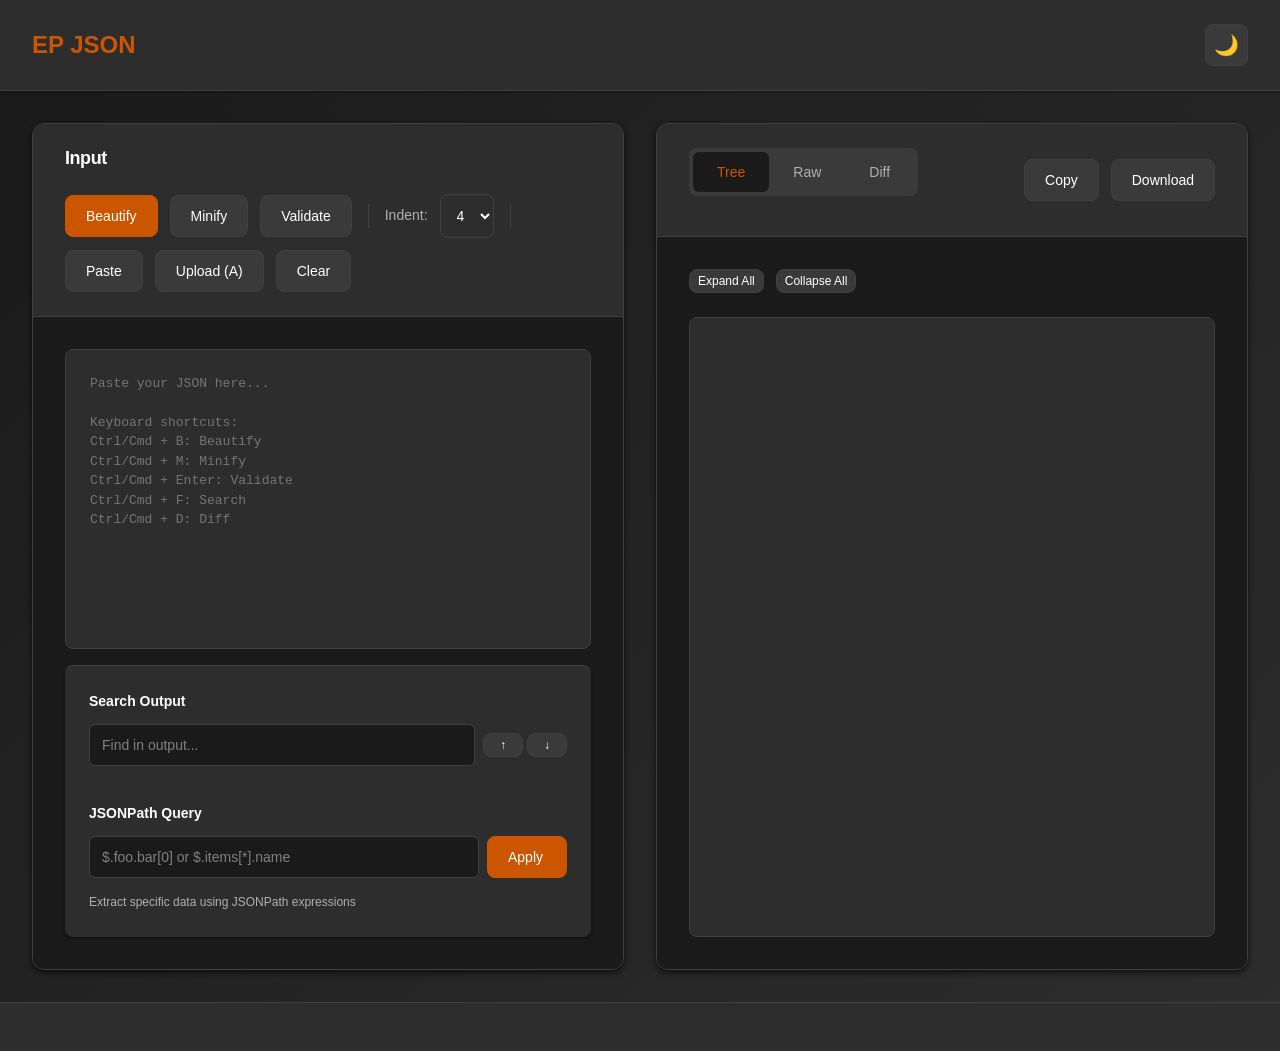
==== index.html @ 88615fd9 "upload finalized epjson formatter" ====
<!DOCTYPE html>
<html lang="en">
<head>
    <meta charset="UTF-8">
    <meta name="viewport" content="width=device-width, initial-scale=1.0">
    <title>EP JSON</title>
    <link rel="stylesheet" href="styles.css">
</head>
<body class="theme-dark">
    <!-- Header -->
    <header class="header">
        <div class="header-left">
            <h1 class="title">EP JSON</h1>
        </div>
        <div class="header-right">
            <button id="theme-toggle" class="btn btn-icon" title="Toggle theme" aria-label="Toggle theme">
                <span class="theme-icon">🌙</span>
            </button>
        </div>
    </header>

    <!-- Main Content -->
    <main class="main">
        <!-- Left Pane - Input -->
        <div class="pane pane-left">
            <div class="pane-header">
                <h2>Input</h2>
                <div class="toolbar">
                    <button id="btn-beautify" class="btn btn-primary" title="Beautify JSON (Ctrl+B)" aria-label="Beautify JSON">
                        <span class="spinner" style="display: none;"></span>
                        Beautify
                    </button>
                    <button id="btn-minify" class="btn btn-secondary" title="Minify JSON (Ctrl+M)" aria-label="Minify JSON">
                        <span class="spinner" style="display: none;"></span>
                        Minify
                    </button>
                    <button id="btn-validate" class="btn btn-secondary" title="Validate JSON (Ctrl+Enter)" aria-label="Validate JSON">
                        <span class="spinner" style="display: none;"></span>
                        Validate
                    </button>
                    
                    <div class="separator"></div>
                    
                    <label for="indent-select" class="label">Indent:</label>
                    <select id="indent-select" class="select">
                        <option value="2">2</option>
                        <option value="4" selected>4</option>
                        <option value="8">8</option>
                    </select>
                    
                    <div class="separator"></div>
                    
                    <button id="btn-paste" class="btn btn-secondary" title="Paste from clipboard" aria-label="Paste from clipboard">Paste</button>
                    <button id="btn-upload" class="btn btn-secondary" title="Upload JSON file" aria-label="Upload JSON file">Upload (A)</button>
                    <button id="btn-clear" class="btn btn-secondary" title="Clear input" aria-label="Clear input">Clear</button>
                    <input type="file" id="file-input" accept=".json,application/json,text/plain" style="display: none;">
                </div>
            </div>
            
            <div class="pane-content">
                <textarea id="json-input" class="textarea" placeholder="Paste your JSON here..." spellcheck="false" aria-label="JSON input"></textarea>
                
                <div class="input-controls">
                    <div class="control-row">
                        <div class="control-group">
                            <label for="search-input" class="control-label">Search Output</label>
                            <div class="input-group">
                                <input type="text" id="search-input" class="control-input" placeholder="Find in output..." aria-label="Search in output">
                                <div class="button-group">
                                    <button id="btn-search-prev" class="btn btn-icon btn-small" title="Previous match" aria-label="Previous match">↑</button>
                                    <button id="btn-search-next" class="btn btn-icon btn-small" title="Next match" aria-label="Next match">↓</button>
                                </div>
                            </div>
                            <div class="control-info">
                                <span id="search-results" class="info-text"></span>
                            </div>
                        </div>
                    </div>
                    
                    <div class="control-row">
                        <div class="control-group">
                            <label for="jsonpath-input" class="control-label">JSONPath Query</label>
                            <div class="input-group">
                                <input type="text" id="jsonpath-input" class="control-input" placeholder="$.foo.bar[0] or $.items[*].name" aria-label="JSONPath query">
                                <button id="btn-jsonpath" class="btn btn-primary btn-action" title="Apply JSONPath" aria-label="Apply JSONPath">Apply</button>
                            </div>
                            <div class="control-info">
                                <span class="info-text">Extract specific data using JSONPath expressions</span>
                            </div>
                        </div>
                    </div>
                </div>
                
                <div id="validation-status" class="status" style="display: none;" role="status" aria-live="polite"></div>
            </div>
        </div>

        <!-- Right Pane - Output -->
        <div class="pane pane-right">
            <div class="pane-header">
                <div class="tabs" role="tablist">
                    <button id="tab-tree" class="tab active" role="tab" aria-selected="true" aria-controls="panel-tree">Tree</button>
                    <button id="tab-raw" class="tab" role="tab" aria-selected="false" aria-controls="panel-raw">Raw</button>
                    <button id="tab-diff" class="tab" role="tab" aria-selected="false" aria-controls="panel-diff">Diff</button>
                </div>
                
                <div class="toolbar">
                    <button id="btn-copy" class="btn btn-secondary" title="Copy output" aria-label="Copy output">Copy</button>
                    <button id="btn-download" class="btn btn-secondary" title="Download JSON" aria-label="Download JSON">Download</button>
                </div>
            </div>
            
            <div class="pane-content">
                <!-- Tree View Panel -->
                <div id="panel-tree" class="panel active" role="tabpanel" aria-labelledby="tab-tree">
                    <div class="tree-controls">
                        <button id="btn-expand-all" class="btn btn-small" title="Expand all nodes" aria-label="Expand all nodes">Expand All</button>
                        <button id="btn-collapse-all" class="btn btn-small" title="Collapse all nodes" aria-label="Collapse all nodes">Collapse All</button>
                    </div>
                    <div id="tree-output" class="tree-view" role="tree" aria-label="JSON tree view"></div>
                </div>
                
                <!-- Raw View Panel -->
                <div id="panel-raw" class="panel" role="tabpanel" aria-labelledby="tab-raw">
                    <pre id="raw-output" class="raw-view" aria-label="Formatted JSON output"></pre>
                </div>
                
                <!-- Diff View Panel -->
                <div id="panel-diff" class="panel" role="tabpanel" aria-labelledby="tab-diff">
                    <div class="diff-controls">
                        <div class="diff-input-group">
                            <label for="diff-input" class="label">JSON B (compare against Input A):</label>
                            <textarea id="diff-input" class="textarea diff-textarea" placeholder="Paste second JSON here..." spellcheck="false" aria-label="JSON B for comparison"></textarea>
                            <div class="diff-buttons">
                                <button id="btn-diff-paste" class="btn btn-secondary" title="Paste JSON B" aria-label="Paste JSON B">Paste B</button>
                                <button id="btn-diff-upload" class="btn btn-secondary" title="Upload JSON B" aria-label="Upload JSON B">Upload B</button>
                                <input type="file" id="diff-file-input" accept=".json,application/json,text/plain" style="display: none;">
                            </div>
                        </div>
                        
                        <div class="diff-view-controls">
                            <button id="btn-diff-side" class="btn btn-view active" title="Side by side view" aria-label="Side by side view">Side by Side</button>
                            <button id="btn-diff-inline" class="btn btn-view" title="Inline view" aria-label="Inline view">Inline</button>
                            <button id="btn-diff-compare" class="btn btn-primary" title="Compare JSONs" aria-label="Compare JSONs">
                                <span class="spinner" style="display: none;"></span>
                                Compare
                            </button>
                        </div>
                        
                        <div class="diff-output-controls">
                            <button id="btn-copy-diff" class="btn btn-secondary" title="Copy diff output" aria-label="Copy diff output">Copy Diff</button>
                            <button id="btn-download-diff" class="btn btn-secondary" title="Download diff" aria-label="Download diff">Download Diff</button>
                        </div>
                    </div>
                    
                    <div id="diff-output" class="diff-view" aria-label="Diff comparison output"></div>
                </div>
            </div>
        </div>
    </main>

    <!-- Footer -->
    <footer class="footer">
    </footer>

    <!-- Toast Notifications -->
    <div id="toast-container" class="toast-container" aria-live="polite"></div>

    <!-- Scripts -->
    <script src="app.js"></script>
</body>
</html>
---- styles.css ----
/* EP JSON - Privacy-First JSON Utility Styles */

/* CSS Reset */
* {
    margin: 0;
    padding: 0;
    box-sizing: border-box;
}

/* CSS Variables for Theming */
:root {
    /* Light theme colors */
    --bg-primary: #ffffff;
    --bg-secondary: #f8f9fa;
    --bg-tertiary: #e9ecef;
    --bg-accent: #f1f3f4;
    --text-primary: #212529;
    --text-secondary: #6c757d;
    --text-muted: #adb5bd;
    --border-color: #dee2e6;
    --border-focus: #ff8533;
    --accent-primary: #cc5500;
    --accent-secondary: #994000;
    --success-color: #28a745;
    --error-color: #dc3545;
    --warning-color: #ffc107;
    --info-color: #17a2b8;
    
    /* Diff colors */
    --diff-added-bg: #d4edda;
    --diff-added-text: #155724;
    --diff-removed-bg: #f8d7da;
    --diff-removed-text: #721c24;
    --diff-changed-bg: #fff3cd;
    --diff-changed-text: #856404;
    
    /* Search highlight */
    --search-highlight: #fff3cd;
    --search-current: #ffc107;
    
    /* Shadows */
    --shadow-sm: 0 1px 3px rgba(0,0,0,0.12), 0 1px 2px rgba(0,0,0,0.24);
    --shadow-md: 0 3px 6px rgba(0,0,0,0.15), 0 2px 4px rgba(0,0,0,0.12);
}

/* Dark theme (default) */
.theme-dark {
    --bg-primary: #1a1a1a;
    --bg-secondary: #2d2d2d;
    --bg-tertiary: #3a3a3a;
    --bg-accent: #404040;
    --text-primary: #ffffff;
    --text-secondary: #b0b0b0;
    --text-muted: #808080;
    --border-color: #404040;
    --border-focus: #ff8533;
    --accent-primary: #cc5500;
    --accent-secondary: #994000;
    --success-color: #28a745;
    --error-color: #dc3545;
    --warning-color: #ffc107;
    --info-color: #17a2b8;
    
    /* Diff colors for dark theme */
    --diff-added-bg: #28a74533;
    --diff-added-text: #4caf50;
    --diff-removed-bg: #dc354533;
    --diff-removed-text: #f44336;
    --diff-changed-bg: #ffc10733;
    --diff-changed-text: #ff9800;
    
    /* Search highlight for dark theme */
    --search-highlight: #ffc10750;
    --search-current: #ff9800;
    
    /* Shadows for dark theme */
    --shadow-sm: 0 1px 3px rgba(0,0,0,0.3), 0 1px 2px rgba(0,0,0,0.2);
    --shadow-md: 0 3px 6px rgba(0,0,0,0.4), 0 2px 4px rgba(0,0,0,0.3);
}

/* Base Styles */
body {
    font-family: -apple-system, BlinkMacSystemFont, 'Segoe UI', Roboto, 'Helvetica Neue', Arial, sans-serif;
    background: linear-gradient(135deg, var(--bg-primary) 0%, var(--bg-secondary) 100%);
    color: var(--text-primary);
    line-height: 1.6;
    font-size: 14px;
    display: flex;
    flex-direction: column;
    min-height: 100vh;
    margin: 0;
    padding: 0;
    -webkit-font-smoothing: antialiased;
    -moz-osx-font-smoothing: grayscale;
}

/* Lightweight transitions */
* {
    transition: background-color 0.15s ease, border-color 0.15s ease;
}

/* Typography */
h1, h2, h3, h4, h5, h6 {
    font-weight: 600;
    line-height: 1.2;
}

.title {
    font-size: 1.5rem;
    color: var(--accent-primary);
}

/* Layout */
.header {
    background-color: var(--bg-secondary);
    border-bottom: 1px solid var(--border-color);
    padding: 1.5rem 2rem;
    display: flex;
    justify-content: space-between;
    align-items: center;
    box-shadow: var(--shadow-sm);
}

.header-left {
    display: flex;
    align-items: center;
    gap: 1rem;
}

.main {
    flex: 1;
    display: grid;
    grid-template-columns: 1fr 1fr;
    gap: 2rem;
    padding: 2rem;
    min-height: calc(100vh - 200px);
    align-items: stretch;
}

.pane {
    display: flex;
    flex-direction: column;
    background: var(--bg-primary);
    border-radius: 12px;
    box-shadow: var(--shadow-md);
    border: 1px solid var(--border-color);
    overflow: hidden;
    min-height: 600px;
    height: 100%;
}

.pane-header {
    background-color: var(--bg-secondary);
    border-bottom: 1px solid var(--border-color);
    padding: 1.5rem 2rem;
    display: flex;
    justify-content: space-between;
    align-items: center;
    gap: 1.5rem;
    flex-wrap: wrap;
    min-height: 80px;
}

.pane-header h2 {
    margin: 0;
    font-size: 1.125rem;
    font-weight: 600;
    color: var(--text-primary);
    letter-spacing: -0.025em;
}

.pane-content {
    flex: 1;
    display: flex;
    flex-direction: column;
    padding: 2rem;
    min-height: 0;
    background: var(--bg-primary);
}

.footer {
    background-color: var(--bg-secondary);
    border-top: 1px solid var(--border-color);
    padding: 1.5rem 2rem;
    text-align: center;
    color: var(--text-secondary);
    font-size: 0.875rem;
    margin-top: auto;
}

/* Buttons */
.btn {
    background: var(--bg-tertiary);
    border: 1px solid var(--border-color);
    color: var(--text-primary);
    padding: 0.75rem 1.25rem;
    border-radius: 8px;
    cursor: pointer;
    font-size: 0.875rem;
    font-family: inherit;
    font-weight: 500;
    transition: background-color 0.15s ease, border-color 0.15s ease;
    display: inline-flex;
    align-items: center;
    gap: 0.5rem;
    white-space: nowrap;
    text-decoration: none;
    outline: none;
}

.btn:hover {
    background: var(--bg-accent);
    border-color: var(--accent-primary);
}

.btn:focus {
    outline: 2px solid var(--accent-primary);
    outline-offset: 2px;
}

.btn:active {
    background: var(--bg-accent);
}

.btn:disabled {
    opacity: 0.5;
    cursor: not-allowed;
}

.btn-primary {
    background-color: var(--accent-primary);
    color: white;
    border-color: var(--accent-primary);
}

.btn-primary:hover:not(:disabled) {
    background-color: var(--accent-secondary);
    border-color: var(--accent-secondary);
}

.btn-secondary {
    background-color: var(--bg-tertiary);
    border-color: var(--border-color);
}

.btn-icon {
    padding: 0.5rem;
    min-width: 2.5rem;
    justify-content: center;
}

.btn-small {
    padding: 0.25rem 0.5rem;
    font-size: 0.75rem;
}

.btn-view {
    background-color: transparent;
    border: none;
    color: var(--text-secondary);
    padding: 0.5rem 1rem;
}

.btn-view.active {
    background-color: var(--accent-primary);
    color: white;
}

.btn-view:hover:not(.active) {
    background-color: var(--bg-accent);
    color: var(--text-primary);
}

/* Form Elements */
.input, .select, .textarea {
    background: var(--bg-secondary);
    border: 1px solid var(--border-color);
    color: var(--text-primary);
    padding: 0.75rem;
    border-radius: 8px;
    font-family: inherit;
    font-size: 0.875rem;
    transition: border-color 0.15s ease, box-shadow 0.15s ease;
    outline: none;
}

.input:focus, .select:focus, .textarea:focus {
    border-color: var(--accent-primary);
    box-shadow: 0 0 0 2px rgba(204, 85, 0, 0.2);
}

.textarea {
    font-family: 'SF Mono', 'Monaco', 'Inconsolata', 'Roboto Mono', 'Courier New', monospace;
    font-size: 13px;
    line-height: 1.5;
    resize: none;
    flex: 1;
    min-height: 300px;
    padding: 1.5rem;
    border-radius: 8px;
    background: var(--bg-secondary);
}

.diff-textarea {
    min-height: 100px;
    flex: none;
}

.label {
    color: var(--text-secondary);
    font-size: 0.875rem;
    font-weight: 500;
}

/* Toolbar */
.toolbar {
    display: flex;
    align-items: center;
    gap: 0.75rem;
    flex-wrap: wrap;
}

.separator {
    width: 1px;
    height: 1.5rem;
    background-color: var(--border-color);
    margin: 0 0.25rem;
}

/* Input Controls */
.input-controls {
    margin-top: 1rem;
    padding-top: 1rem;
    border-top: 1px solid var(--border-color);
    background-color: var(--bg-secondary);
    border-radius: 8px;
    padding: 1.5rem;
    box-shadow: var(--shadow-sm);
}

.control-row {
    margin-bottom: 1.5rem;
}

.control-row:last-child {
    margin-bottom: 0;
}

.control-group {
    display: flex;
    flex-direction: column;
    gap: 0.5rem;
}

.control-label {
    color: var(--text-primary);
    font-size: 0.875rem;
    font-weight: 600;
    margin-bottom: 0.25rem;
}

.input-group {
    display: flex;
    align-items: center;
    gap: 0.5rem;
}

.control-input {
    flex: 1;
    background-color: var(--bg-primary);
    border: 1px solid var(--border-color);
    color: var(--text-primary);
    padding: 0.75rem;
    border-radius: 6px;
    font-family: inherit;
    font-size: 0.875rem;
    transition: border-color 0.2s ease, box-shadow 0.2s ease;
    outline: none;
}

.control-input:focus {
    border-color: var(--border-focus);
    box-shadow: 0 0 0 2px rgba(204, 85, 0, 0.15);
}

.control-input::placeholder {
    color: var(--text-muted);
}

.button-group {
    display: flex;
    gap: 0.25rem;
    align-items: center;
}

.btn-action {
    min-width: 80px;
    font-weight: 500;
}

.control-info {
    margin-top: 0.25rem;
}

.info-text {
    color: var(--text-secondary);
    font-size: 0.75rem;
    line-height: 1.3;
}

/* Search Results Styling */
#search-results:not(:empty) {
    color: var(--accent-primary);
    font-weight: 500;
}

/* Tabs */
.tabs {
    display: flex;
    background: var(--bg-tertiary);
    border-radius: 8px;
    padding: 0.25rem;
    margin-bottom: 1rem;
}

.tab {
    background: none;
    border: none;
    color: var(--text-secondary);
    padding: 0.75rem 1.5rem;
    cursor: pointer;
    font-family: inherit;
    font-size: 0.875rem;
    font-weight: 500;
    border-radius: 6px;
    transition: background-color 0.15s ease, color 0.15s ease;
    outline: none;
    flex: 1;
    text-align: center;
}

.tab:hover {
    color: var(--text-primary);
    background: var(--bg-accent);
}

.tab:focus {
    outline: 2px solid var(--accent-primary);
    outline-offset: 2px;
}

.tab.active {
    color: var(--accent-primary);
    background: var(--bg-primary);
}

/* Panels */
.panel {
    display: none;
    flex: 1;
    flex-direction: column;
    min-height: 0;
}

.panel.active {
    display: flex;
}

/* Tree View */
.tree-controls {
    display: flex;
    gap: 0.75rem;
    margin-bottom: 1.5rem;
}

.tree-view {
    flex: 1;
    overflow: auto;
    font-family: 'SF Mono', 'Monaco', 'Inconsolata', 'Roboto Mono', 'Courier New', monospace;
    font-size: 13px;
    line-height: 1.5;
    background: var(--bg-secondary);
    border: 1px solid var(--border-color);
    border-radius: 8px;
    padding: 1.5rem;
}

.tree-node {
    margin-left: 0;
}

.tree-node.collapsed .tree-children {
    display: none;
}

.tree-item {
    display: flex;
    align-items: flex-start;
    gap: 0.25rem;
    padding: 0.125rem 0;
}

.tree-toggle {
    color: var(--text-muted);
    cursor: pointer;
    user-select: none;
    width: 1rem;
    text-align: center;
    font-size: 0.75rem;
}

.tree-toggle:hover {
    color: var(--text-primary);
}

.tree-key {
    color: var(--accent-primary);
    font-weight: 500;
}

.tree-colon {
    color: var(--text-muted);
}

.tree-value {
    color: var(--text-primary);
}

.tree-value.string {
    color: #22c55e;
}

.tree-value.number {
    color: #f59e0b;
}

.tree-value.boolean {
    color: #06b6d4;
}

.tree-value.null {
    color: #ef4444;
}

.tree-bracket, .tree-brace {
    color: var(--text-muted);
    font-weight: bold;
}

.tree-children {
    margin-left: 1rem;
    border-left: 1px solid var(--border-color);
    padding-left: 0.5rem;
}

/* Raw View */
.raw-view {
    flex: 1;
    overflow: auto;
    font-family: 'SF Mono', 'Monaco', 'Inconsolata', 'Roboto Mono', 'Courier New', monospace;
    font-size: 13px;
    line-height: 1.5;
    background: var(--bg-secondary);
    border: 1px solid var(--border-color);
    border-radius: 8px;
    padding: 1.5rem;
    white-space: pre-wrap;
    margin: 0;
}

/* Diff View */
.diff-controls {
    display: flex;
    flex-direction: column;
    gap: 1rem;
    margin-bottom: 1rem;
    padding-bottom: 1rem;
    border-bottom: 1px solid var(--border-color);
}

.diff-input-group {
    display: flex;
    flex-direction: column;
    gap: 0.5rem;
}

.diff-buttons {
    display: flex;
    gap: 0.5rem;
}

.diff-view-controls, .diff-output-controls {
    display: flex;
    gap: 0.5rem;
    align-items: center;
    flex-wrap: wrap;
}

.diff-view {
    flex: 1;
    overflow: auto;
    font-family: 'Courier New', Monaco, 'Lucida Console', monospace;
    font-size: 13px;
    line-height: 1.4;
    background-color: var(--bg-secondary);
    border: 1px solid var(--border-color);
    border-radius: 4px;
    padding: 1rem;
}

.diff-side-by-side {
    display: grid;
    grid-template-columns: 1fr 1fr;
    gap: 1rem;
    height: 100%;
}

.diff-column {
    background-color: var(--bg-tertiary);
    border: 1px solid var(--border-color);
    border-radius: 4px;
    padding: 1rem;
    overflow: auto;
}

.diff-column h4 {
    margin-bottom: 0.5rem;
    color: var(--text-secondary);
    font-size: 0.875rem;
    border-bottom: 1px solid var(--border-color);
    padding-bottom: 0.25rem;
}

.diff-line {
    padding: 0.125rem 0.5rem;
    margin: 0.125rem 0;
    border-radius: 2px;
    white-space: pre-wrap;
}

.diff-line.added {
    background-color: var(--diff-added-bg);
    color: var(--diff-added-text);
}

.diff-line.removed {
    background-color: var(--diff-removed-bg);
    color: var(--diff-removed-text);
}

.diff-line.changed {
    background-color: var(--diff-changed-bg);
    color: var(--diff-changed-text);
}

.diff-inline .diff-line.added::before {
    content: "+ ";
    font-weight: bold;
}

.diff-inline .diff-line.removed::before {
    content: "- ";
    font-weight: bold;
}

.diff-inline .diff-line.changed::before {
    content: "~ ";
    font-weight: bold;
}

/* Status Messages */
.status {
    padding: 1rem 1.5rem;
    border-radius: 8px;
    font-size: 0.875rem;
    margin-top: 1rem;
    border-left: 4px solid;
    box-shadow: var(--shadow-sm);
    font-weight: 500;
}

.status.success {
    background-color: var(--diff-added-bg);
    color: var(--diff-added-text);
    border-left-color: var(--success-color);
}

.status.error {
    background-color: var(--diff-removed-bg);
    color: var(--diff-removed-text);
    border-left-color: var(--error-color);
}

.status.warning {
    background-color: var(--diff-changed-bg);
    color: var(--diff-changed-text);
    border-left-color: var(--warning-color);
}

.status.info {
    background-color: var(--bg-accent);
    color: var(--text-primary);
    border-left-color: var(--info-color);
}

/* Search Highlights */
.search-highlight {
    background-color: var(--search-highlight);
    border-radius: 2px;
    padding: 0 2px;
}

.search-highlight.current {
    background-color: var(--search-current);
    color: var(--text-primary);
    font-weight: bold;
}

/* Loading Spinner */
.spinner {
    width: 1rem;
    height: 1rem;
    border: 2px solid var(--border-color);
    border-top: 2px solid var(--accent-primary);
    border-radius: 50%;
    animation: spin 1s linear infinite;
}

@keyframes spin {
    0% { transform: rotate(0deg); }
    100% { transform: rotate(360deg); }
}

/* Toast Notifications */
.toast-container {
    position: fixed;
    top: 1rem;
    right: 1rem;
    z-index: 1000;
    display: flex;
    flex-direction: column;
    gap: 0.5rem;
}

.toast {
    background-color: var(--bg-secondary);
    border: 1px solid var(--border-color);
    border-radius: 4px;
    padding: 1rem;
    box-shadow: var(--shadow-md);
    max-width: 300px;
    animation: slideIn 0.3s ease-out;
}

.toast.success {
    border-left: 4px solid var(--success-color);
}

.toast.error {
    border-left: 4px solid var(--error-color);
}

.toast.warning {
    border-left: 4px solid var(--warning-color);
}

.toast.info {
    border-left: 4px solid var(--info-color);
}

@keyframes slideIn {
    from {
        transform: translateX(100%);
        opacity: 0;
    }
    to {
        transform: translateX(0);
        opacity: 1;
    }
}

/* Theme Toggle */
.theme-icon {
    font-size: 1.25rem;
    transition: transform 0.3s ease;
}

.theme-dark .theme-icon {
    transform: rotate(0deg);
}

.theme-light .theme-icon {
    transform: rotate(180deg);
}

/* Responsive Design */
@media (max-width: 768px) {
    .header {
        padding: 1rem 1.5rem;
        flex-direction: column;
        gap: 1rem;
    }

    .main {
        grid-template-columns: 1fr;
        gap: 1.5rem;
        padding: 1.5rem;
        min-height: calc(100vh - 160px);
    }
    
    .pane {
        min-height: 500px;
        border-radius: 16px;
    }
    
    .pane-header {
        padding: 1.25rem 1.5rem;
        flex-direction: column;
        align-items: stretch;
        gap: 1rem;
        min-height: 70px;
    }
    
    .pane-content {
        padding: 1.5rem;
    }
    
    .toolbar {
        justify-content: center;
        flex-wrap: wrap;
    }
    
    .input-controls {
        padding: 1.25rem;
        border-radius: 12px;
    }
    
    .control-row {
        margin-bottom: 1.25rem;
    }
    
    .input-group {
        flex-direction: column;
        gap: 1rem;
        align-items: stretch;
    }
    
    .button-group {
        justify-content: center;
    }
    
    .btn-action {
        width: 100%;
    }
    
    .textarea {
        min-height: 250px;
        border-radius: 12px;
    }
    
    .tabs {
        margin-bottom: 1rem;
    }
    
    .tab {
        padding: 0.875rem 1rem;
        font-size: 0.8rem;
    }
    
    .diff-side-by-side {
        grid-template-columns: 1fr;
        grid-template-rows: 1fr 1fr;
    }
    
    .diff-view-controls, .diff-output-controls {
        justify-content: center;
    }
}

/* High Contrast Mode */
@media (prefers-contrast: high) {
    :root {
        --border-color: #000000;
        --text-secondary: #000000;
    }
    
    .theme-dark {
        --border-color: #ffffff;
        --text-secondary: #ffffff;
    }
}

/* Reduced Motion */
@media (prefers-reduced-motion: reduce) {
    * {
        animation-duration: 0.01ms !important;
        animation-iteration-count: 1 !important;
        transition-duration: 0.01ms !important;
    }
}

/* Print Styles */
@media print {
    .header, .footer, .toolbar, .tabs, .diff-controls {
        display: none;
    }
    
    .main {
        grid-template-columns: 1fr;
    }
    
    .pane {
        border: none;
    }
    
    .tree-view, .raw-view, .diff-view {
        border: 1px solid #000;
        background: white;
        color: black;
    }
}
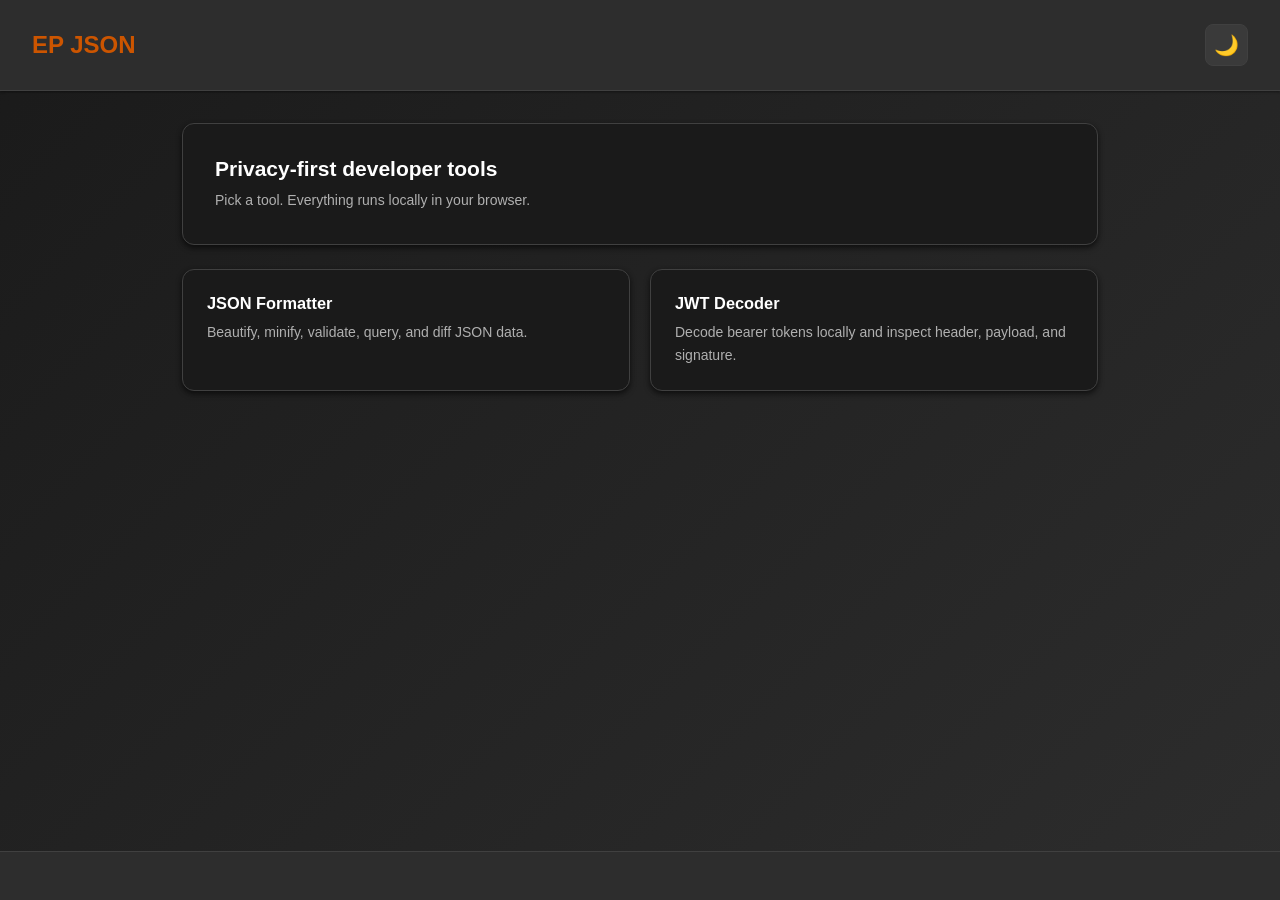
==== commit e3763411: "update epjson with jwt auth reader for private bearer token reading" ====
--- a/index.html
+++ b/index.html
@@ -7,7 +7,6 @@
     <link rel="stylesheet" href="styles.css">
 </head>
 <body class="theme-dark">
-    <!-- Header -->
     <header class="header">
         <div class="header-left">
             <h1 class="title">EP JSON</h1>
@@ -19,154 +18,29 @@
         </div>
     </header>
 
-    <!-- Main Content -->
-    <main class="main">
-        <!-- Left Pane - Input -->
-        <div class="pane pane-left">
-            <div class="pane-header">
-                <h2>Input</h2>
-                <div class="toolbar">
-                    <button id="btn-beautify" class="btn btn-primary" title="Beautify JSON (Ctrl+B)" aria-label="Beautify JSON">
-                        <span class="spinner" style="display: none;"></span>
-                        Beautify
-                    </button>
-                    <button id="btn-minify" class="btn btn-secondary" title="Minify JSON (Ctrl+M)" aria-label="Minify JSON">
-                        <span class="spinner" style="display: none;"></span>
-                        Minify
-                    </button>
-                    <button id="btn-validate" class="btn btn-secondary" title="Validate JSON (Ctrl+Enter)" aria-label="Validate JSON">
-                        <span class="spinner" style="display: none;"></span>
-                        Validate
-                    </button>
-                    
-                    <div class="separator"></div>
-                    
-                    <label for="indent-select" class="label">Indent:</label>
-                    <select id="indent-select" class="select">
-                        <option value="2">2</option>
-                        <option value="4" selected>4</option>
-                        <option value="8">8</option>
-                    </select>
-                    
-                    <div class="separator"></div>
-                    
-                    <button id="btn-paste" class="btn btn-secondary" title="Paste from clipboard" aria-label="Paste from clipboard">Paste</button>
-                    <button id="btn-upload" class="btn btn-secondary" title="Upload JSON file" aria-label="Upload JSON file">Upload (A)</button>
-                    <button id="btn-clear" class="btn btn-secondary" title="Clear input" aria-label="Clear input">Clear</button>
-                    <input type="file" id="file-input" accept=".json,application/json,text/plain" style="display: none;">
-                </div>
-            </div>
-            
-            <div class="pane-content">
-                <textarea id="json-input" class="textarea" placeholder="Paste your JSON here..." spellcheck="false" aria-label="JSON input"></textarea>
-                
-                <div class="input-controls">
-                    <div class="control-row">
-                        <div class="control-group">
-                            <label for="search-input" class="control-label">Search Output</label>
-                            <div class="input-group">
-                                <input type="text" id="search-input" class="control-input" placeholder="Find in output..." aria-label="Search in output">
-                                <div class="button-group">
-                                    <button id="btn-search-prev" class="btn btn-icon btn-small" title="Previous match" aria-label="Previous match">↑</button>
-                                    <button id="btn-search-next" class="btn btn-icon btn-small" title="Next match" aria-label="Next match">↓</button>
-                                </div>
-                            </div>
-                            <div class="control-info">
-                                <span id="search-results" class="info-text"></span>
-                            </div>
-                        </div>
-                    </div>
-                    
-                    <div class="control-row">
-                        <div class="control-group">
-                            <label for="jsonpath-input" class="control-label">JSONPath Query</label>
-                            <div class="input-group">
-                                <input type="text" id="jsonpath-input" class="control-input" placeholder="$.foo.bar[0] or $.items[*].name" aria-label="JSONPath query">
-                                <button id="btn-jsonpath" class="btn btn-primary btn-action" title="Apply JSONPath" aria-label="Apply JSONPath">Apply</button>
-                            </div>
-                            <div class="control-info">
-                                <span class="info-text">Extract specific data using JSONPath expressions</span>
-                            </div>
-                        </div>
-                    </div>
-                </div>
-                
-                <div id="validation-status" class="status" style="display: none;" role="status" aria-live="polite"></div>
-            </div>
-        </div>
+    <main class="hub-main">
+        <section class="hub-hero">
+            <h2>Privacy-first developer tools</h2>
+            <p>Pick a tool. Everything runs locally in your browser.</p>
+        </section>
 
-        <!-- Right Pane - Output -->
-        <div class="pane pane-right">
-            <div class="pane-header">
-                <div class="tabs" role="tablist">
-                    <button id="tab-tree" class="tab active" role="tab" aria-selected="true" aria-controls="panel-tree">Tree</button>
-                    <button id="tab-raw" class="tab" role="tab" aria-selected="false" aria-controls="panel-raw">Raw</button>
-                    <button id="tab-diff" class="tab" role="tab" aria-selected="false" aria-controls="panel-diff">Diff</button>
-                </div>
-                
-                <div class="toolbar">
-                    <button id="btn-copy" class="btn btn-secondary" title="Copy output" aria-label="Copy output">Copy</button>
-                    <button id="btn-download" class="btn btn-secondary" title="Download JSON" aria-label="Download JSON">Download</button>
-                </div>
-            </div>
-            
-            <div class="pane-content">
-                <!-- Tree View Panel -->
-                <div id="panel-tree" class="panel active" role="tabpanel" aria-labelledby="tab-tree">
-                    <div class="tree-controls">
-                        <button id="btn-expand-all" class="btn btn-small" title="Expand all nodes" aria-label="Expand all nodes">Expand All</button>
-                        <button id="btn-collapse-all" class="btn btn-small" title="Collapse all nodes" aria-label="Collapse all nodes">Collapse All</button>
-                    </div>
-                    <div id="tree-output" class="tree-view" role="tree" aria-label="JSON tree view"></div>
-                </div>
-                
-                <!-- Raw View Panel -->
-                <div id="panel-raw" class="panel" role="tabpanel" aria-labelledby="tab-raw">
-                    <pre id="raw-output" class="raw-view" aria-label="Formatted JSON output"></pre>
-                </div>
-                
-                <!-- Diff View Panel -->
-                <div id="panel-diff" class="panel" role="tabpanel" aria-labelledby="tab-diff">
-                    <div class="diff-controls">
-                        <div class="diff-input-group">
-                            <label for="diff-input" class="label">JSON B (compare against Input A):</label>
-                            <textarea id="diff-input" class="textarea diff-textarea" placeholder="Paste second JSON here..." spellcheck="false" aria-label="JSON B for comparison"></textarea>
-                            <div class="diff-buttons">
-                                <button id="btn-diff-paste" class="btn btn-secondary" title="Paste JSON B" aria-label="Paste JSON B">Paste B</button>
-                                <button id="btn-diff-upload" class="btn btn-secondary" title="Upload JSON B" aria-label="Upload JSON B">Upload B</button>
-                                <input type="file" id="diff-file-input" accept=".json,application/json,text/plain" style="display: none;">
-                            </div>
-                        </div>
-                        
-                        <div class="diff-view-controls">
-                            <button id="btn-diff-side" class="btn btn-view active" title="Side by side view" aria-label="Side by side view">Side by Side</button>
-                            <button id="btn-diff-inline" class="btn btn-view" title="Inline view" aria-label="Inline view">Inline</button>
-                            <button id="btn-diff-compare" class="btn btn-primary" title="Compare JSONs" aria-label="Compare JSONs">
-                                <span class="spinner" style="display: none;"></span>
-                                Compare
-                            </button>
-                        </div>
-                        
-                        <div class="diff-output-controls">
-                            <button id="btn-copy-diff" class="btn btn-secondary" title="Copy diff output" aria-label="Copy diff output">Copy Diff</button>
-                            <button id="btn-download-diff" class="btn btn-secondary" title="Download diff" aria-label="Download diff">Download Diff</button>
-                        </div>
-                    </div>
-                    
-                    <div id="diff-output" class="diff-view" aria-label="Diff comparison output"></div>
-                </div>
-            </div>
-        </div>
+        <section class="hub-grid" aria-label="Available tools">
+            <a class="hub-card" href="/json.html" aria-label="Open JSON Formatter">
+                <h3>JSON Formatter</h3>
+                <p>Beautify, minify, validate, query, and diff JSON data.</p>
+            </a>
+            <a class="hub-card" href="/jwt.html" aria-label="Open JWT Decoder">
+                <h3>JWT Decoder</h3>
+                <p>Decode bearer tokens locally and inspect header, payload, and signature.</p>
+            </a>
+        </section>
     </main>
 
-    <!-- Footer -->
-    <footer class="footer">
-    </footer>
+    <footer class="footer"></footer>
 
-    <!-- Toast Notifications -->
-    <div id="toast-container" class="toast-container" aria-live="polite"></div>
-
-    <!-- Scripts -->
-    <script src="app.js"></script>
+    <script src="theme.js"></script>
+    <script>
+        window.EPTheme.init();
+    </script>
 </body>
 </html>
--- a/styles.css
+++ b/styles.css
@@ -793,6 +793,153 @@
     transform: rotate(180deg);
 }
 
+/* Hub + Tool Navigation */
+.tool-nav {
+    display: flex;
+    align-items: center;
+    gap: 0.5rem;
+}
+
+.tool-nav-link {
+    color: var(--text-secondary);
+    text-decoration: none;
+    font-size: 0.85rem;
+    padding: 0.35rem 0.65rem;
+    border: 1px solid transparent;
+    border-radius: 999px;
+}
+
+.tool-nav-link:hover {
+    color: var(--text-primary);
+    background: var(--bg-tertiary);
+    border-color: var(--border-color);
+}
+
+.tool-nav-link.active {
+    color: var(--accent-primary);
+    border-color: var(--accent-primary);
+    background: var(--bg-primary);
+}
+
+.hub-main {
+    flex: 1;
+    display: flex;
+    flex-direction: column;
+    gap: 1.5rem;
+    padding: 2rem;
+    max-width: 980px;
+    width: 100%;
+    margin: 0 auto;
+}
+
+.hub-hero {
+    background: var(--bg-primary);
+    border: 1px solid var(--border-color);
+    border-radius: 12px;
+    box-shadow: var(--shadow-md);
+    padding: 2rem;
+}
+
+.hub-hero h2 {
+    margin-bottom: 0.5rem;
+}
+
+.hub-hero p {
+    color: var(--text-secondary);
+}
+
+.hub-grid {
+    display: grid;
+    grid-template-columns: repeat(2, minmax(0, 1fr));
+    gap: 1.25rem;
+}
+
+.hub-card {
+    display: block;
+    text-decoration: none;
+    color: inherit;
+    background: var(--bg-primary);
+    border: 1px solid var(--border-color);
+    border-radius: 12px;
+    box-shadow: var(--shadow-md);
+    padding: 1.5rem;
+}
+
+.hub-card:hover {
+    border-color: var(--accent-primary);
+}
+
+.hub-card h3 {
+    margin-bottom: 0.5rem;
+}
+
+.hub-card p {
+    color: var(--text-secondary);
+}
+
+/* JWT Decoder */
+.jwt-main {
+    flex: 1;
+    display: flex;
+    flex-direction: column;
+    gap: 1.25rem;
+    padding: 2rem;
+}
+
+.jwt-input-panel {
+    background: var(--bg-primary);
+    border: 1px solid var(--border-color);
+    border-radius: 12px;
+    box-shadow: var(--shadow-md);
+    overflow: hidden;
+}
+
+.jwt-input {
+    min-height: 180px;
+}
+
+.jwt-output-grid {
+    display: grid;
+    grid-template-columns: repeat(3, minmax(0, 1fr));
+    gap: 1.25rem;
+}
+
+.jwt-output-card {
+    background: var(--bg-primary);
+    border: 1px solid var(--border-color);
+    border-radius: 12px;
+    box-shadow: var(--shadow-md);
+    padding: 1.25rem;
+    min-height: 260px;
+    display: flex;
+    flex-direction: column;
+    gap: 0.75rem;
+}
+
+.jwt-output-card h3 {
+    margin: 0;
+    color: var(--text-primary);
+}
+
+.jwt-output {
+    margin: 0;
+    flex: 1;
+    white-space: pre-wrap;
+    word-break: break-word;
+}
+
+.status.status-error {
+    display: block;
+    background: var(--diff-removed-bg);
+    color: var(--diff-removed-text);
+}
+
+.status.status-success {
+    display: block;
+    background: var(--diff-added-bg);
+    color: var(--diff-added-text);
+}
+
 /* Responsive Design */
 @media (max-width: 768px) {
     .header {
@@ -875,6 +1022,19 @@
     .diff-view-controls, .diff-output-controls {
         justify-content: center;
     }
+
+    .hub-main,
+    .jwt-main {
+        padding: 1.5rem;
+    }
+
+    .hub-grid {
+        grid-template-columns: 1fr;
+    }
+
+    .jwt-output-grid {
+        grid-template-columns: 1fr;
+    }
 }
 
 /* High Contrast Mode */
